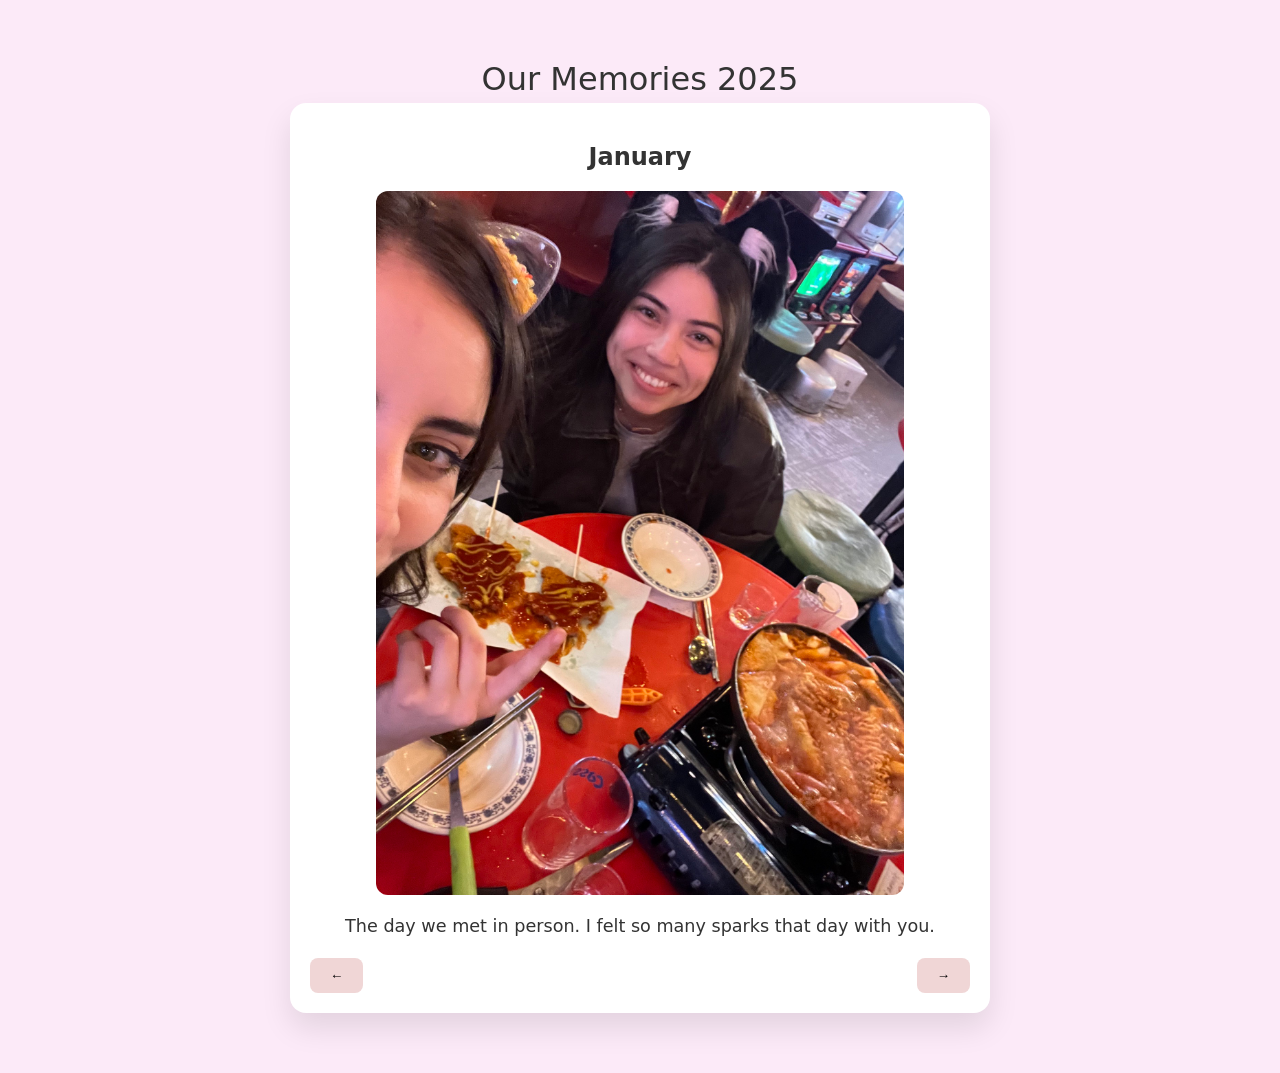
==== index.html @ 983005ec "flask conversion" ====
<!DOCTYPE html>
<html lang="en">
<head>
    <meta charset="UTF-8">
    <title>One Year</title>
    <link rel="stylesheet" href="static/css/style.css">
</head>
<body>

<div class="container">
    <h1>Our Memories 2025</h1>

    <div class="card">
        <h2 id="month">Loading...</h2>

        <div class="media"></div>

        <p id="text"></p>

        <div class="nav-buttons">
            <button id="prev">&larr;</button>
            <button id="next">&rarr;</button>
        </div>
    </div>
</div>

<script>
const timeline = [
    {month: "January", type: "image", file: "m01.jpeg", text: "The day we met in person. I felt so many sparks that day with you."},
    {month: "February", type: "image", file: "m02.jpeg", text: "Our first month together."},
    {month: "March", type: "image", file: "m03.jpeg", text: "The month I said I love you on accident. I couldn't find a good photo :("},
    {month: "April", type: "image", file: "m04.jpeg", text: "The day we both said I love you. My love has never stopped growing."},
    {month: "May", type: "image", file: "m05.jpeg", text: "Still together but followed by a month of growth. I treasure you and I want to show you that every day."},
    {month: "June", type: "image", file: "m06.jpeg", text: "Our hearts felt closer together. You're worth everything baby."},
    {month: "July", type: "image", file: "m07.jpeg", text: "Your #1 fan, now I can look at you every day."},
    {month: "August", type: "image", file: "m08.jpeg", text: "Life is so fun and beautiful with you."},
    {month: "September", type: "image", file: "m09.jpeg", text: "I got to imagine a life with you. A whole month of waking up next to you."},
    {month: "October", type: "image", file: "m10.jpeg", text: "Hootie, you're always with me in every piece of my life."},
    {month: "November", type: "image", file: "m11.jpeg", text: "Together in the city of love. Our love is constant and warm."},
    {month: "December", type: "video", file: "m12.MOV", text: "We weren't together in December but I love this video of our moments that you made. I'm completely in love with you, all of 2025 and onwards. Happy one year anniversary my love."}
];

let currentIndex = 0;

const mediaContainer = document.querySelector(".media");
const monthEl = document.getElementById("month");
const textEl = document.getElementById("text");

const prevBtn = document.getElementById("prev");
const nextBtn = document.getElementById("next");

function renderItem(index) {
    const item = timeline[index];
    mediaContainer.innerHTML = "";

    if(item.type === "image") {
        const img = document.createElement("img");
        img.src = `static/images/${item.file}`;
        img.id = "media";
        mediaContainer.appendChild(img);
    } else {
        const video = document.createElement("video");
        video.src = `static/video/${item.file}`;
        video.controls = true;
        video.playsInline = true;
        video.id = "media";
        mediaContainer.appendChild(video);
    }

    monthEl.textContent = item.month;
    textEl.textContent = item.text;
}

// Initial render
renderItem(currentIndex);

// Navigation
prevBtn.addEventListener("click", () => {
    if(currentIndex > 0) currentIndex--;
    renderItem(currentIndex);
});

nextBtn.addEventListener("click", () => {
    if(currentIndex < timeline.length - 1) currentIndex++;
    renderItem(currentIndex);
});
</script>

</body>
</html>
---- static/css/style.css ----
body {
    background: #fceaf8;
    font-family: system-ui, -apple-system, BlinkMacSystemFont;
    margin: 0;
    color: #333;
}

.container {
    max-width: 700px;
    margin: 60px auto;
    text-align: center;
    padding: 0 20px;
}

h1 {
    font-weight: 500;
    margin-bottom: 5px;
}

.subtitle {
    opacity: 0.7;
    margin-bottom: 30px;
}

.card {
    background: white;
    border-radius: 16px;
    padding: 20px;
    box-shadow: 0 15px 30px rgba(0,0,0,0.1);
    position: relative;
}

.media img,
.media video {
    width: 80%;    /* slightly smaller than the full card */
    border-radius: 12px;
    margin: 15px auto;
    display: block;
}

.card p {
    font-size: 1.1rem;
    line-height: 1.6;
}

.nav-buttons {
    display: flex;
    justify-content: space-between;
    margin-top: 15px;
}

.nav-buttons button {
    background: #f0d6d6;
    border: none;
    padding: 10px 20px;
    border-radius: 8px;
    cursor: pointer;
    font-weight: 500;
    transition: background 0.3s;
}

.nav-buttons button:hover {
    background: #e0bebe;
}
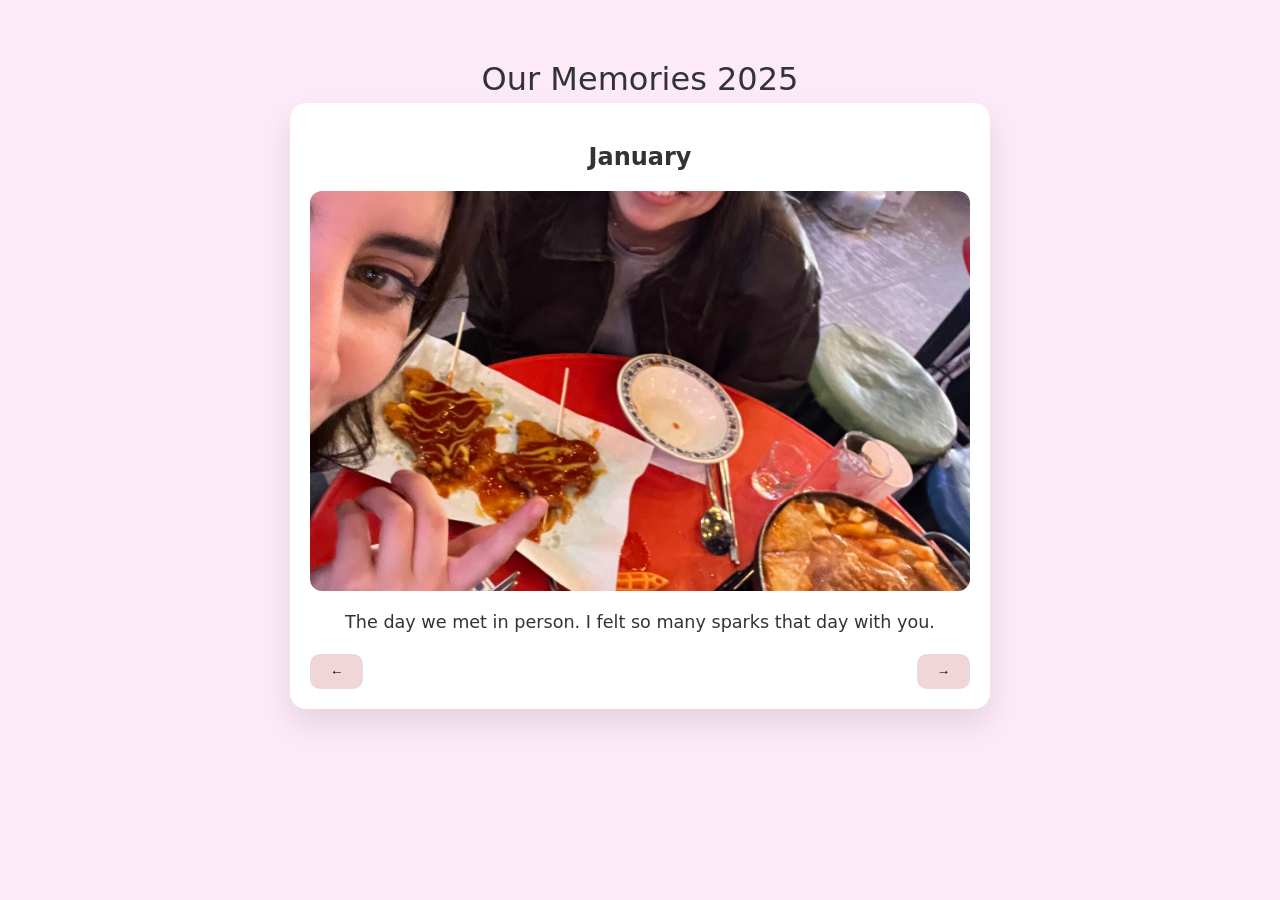
==== commit cede92fe: "Upgraded styling" ====
--- a/index.html
+++ b/index.html
@@ -11,11 +11,11 @@
     <h1>Our Memories 2025</h1>
 
     <div class="card">
-        <h2 id="month">Loading...</h2>
+        <h2 id="month" class="fade">Loading...</h2>
 
-        <div class="media"></div>
+        <div class="media fade"></div>
 
-        <p id="text"></p>
+        <p id="text" class="fade"></p>
 
         <div class="nav-buttons">
             <button id="prev">&larr;</button>
@@ -51,37 +51,59 @@
 
 function renderItem(index) {
     const item = timeline[index];
-    mediaContainer.innerHTML = "";
 
-    if(item.type === "image") {
-        const img = document.createElement("img");
-        img.src = `static/images/${item.file}`;
-        img.id = "media";
-        mediaContainer.appendChild(img);
-    } else {
-        const video = document.createElement("video");
-        video.src = `static/video/${item.file}`;
-        video.controls = true;
-        video.playsInline = true;
-        video.id = "media";
-        mediaContainer.appendChild(video);
-    }
+    // Fade OUT
+    mediaContainer.classList.remove("show");
+    monthEl.classList.remove("show");
+    textEl.classList.remove("show");
 
-    monthEl.textContent = item.month;
-    textEl.textContent = item.text;
+    setTimeout(() => {
+        // Update content
+        mediaContainer.innerHTML = "";
+
+        if (item.type === "image") {
+            const img = document.createElement("img");
+            img.src = `static/images/${item.file}`;
+            img.id = "media";
+            mediaContainer.appendChild(img);
+        } else {
+            const video = document.createElement("video");
+            video.src = `static/video/${item.file}`;
+            video.controls = true;
+            video.playsInline = true;
+            video.id = "media";
+            mediaContainer.appendChild(video);
+        }
+
+        monthEl.textContent = item.month;
+        textEl.textContent = item.text;
+
+        // Fade IN
+        mediaContainer.classList.add("show");
+        monthEl.classList.add("show");
+        textEl.classList.add("show");
+
+    }, 200);
 }
 
 // Initial render
 renderItem(currentIndex);
 
+// Trigger initial fade-in
+setTimeout(() => {
+    mediaContainer.classList.add("show");
+    monthEl.classList.add("show");
+    textEl.classList.add("show");
+}, 50);
+
 // Navigation
 prevBtn.addEventListener("click", () => {
-    if(currentIndex > 0) currentIndex--;
+    if (currentIndex > 0) currentIndex--;
     renderItem(currentIndex);
 });
 
 nextBtn.addEventListener("click", () => {
-    if(currentIndex < timeline.length - 1) currentIndex++;
+    if (currentIndex < timeline.length - 1) currentIndex++;
     renderItem(currentIndex);
 });
 </script>
--- a/static/css/style.css
+++ b/static/css/style.css
@@ -3,6 +3,12 @@
     font-family: system-ui, -apple-system, BlinkMacSystemFont;
     margin: 0;
     color: #333;
+    animation: fadeIn 0.8s ease;
+}
+
+@keyframes fadeIn {
+    from { opacity: 0; transform: translateY(10px); }
+    to { opacity: 1; transform: translateY(0); }
 }
 
 .container {
@@ -17,25 +23,56 @@
     margin-bottom: 5px;
 }
 
-.subtitle {
-    opacity: 0.7;
-    margin-bottom: 30px;
-}
-
 .card {
     background: white;
     border-radius: 16px;
     padding: 20px;
     box-shadow: 0 15px 30px rgba(0,0,0,0.1);
     position: relative;
+    transition: transform 0.3s ease, box-shadow 0.3s ease;
+}
+
+.card:hover {
+    transform: translateY(-6px);
+    box-shadow: 0 20px 40px rgba(0,0,0,0.12);
+}
+
+/* 🔥 FIXED MEDIA */
+.media {
+    width: 100%;
+    height: 400px;
+    display: flex;
+    align-items: center;
+    justify-content: center;
+    overflow: hidden;
 }
 
 .media img,
 .media video {
-    width: 80%;    /* slightly smaller than the full card */
+    width: 100%;
+    height: 100%;
+    object-fit: cover;
     border-radius: 12px;
-    margin: 15px auto;
-    display: block;
+}
+
+/* ✨ FADE */
+.fade {
+    opacity: 0;
+    transform: translateY(10px);
+    transition: all 0.4s ease;
+}
+
+.fade.show {
+    opacity: 1;
+    transform: translateY(0);
+}
+
+#month {
+    transition-delay: 0.05s;
+}
+
+#text {
+    transition-delay: 0.1s;
 }
 
 .card p {
@@ -53,12 +90,17 @@
     background: #f0d6d6;
     border: none;
     padding: 10px 20px;
-    border-radius: 8px;
+    border-radius: 10px;
     cursor: pointer;
     font-weight: 500;
-    transition: background 0.3s;
+    transition: all 0.2s ease;
 }
 
 .nav-buttons button:hover {
     background: #e0bebe;
+    transform: scale(1.08);
+}
+
+.nav-buttons button:active {
+    transform: scale(0.95);
 }
